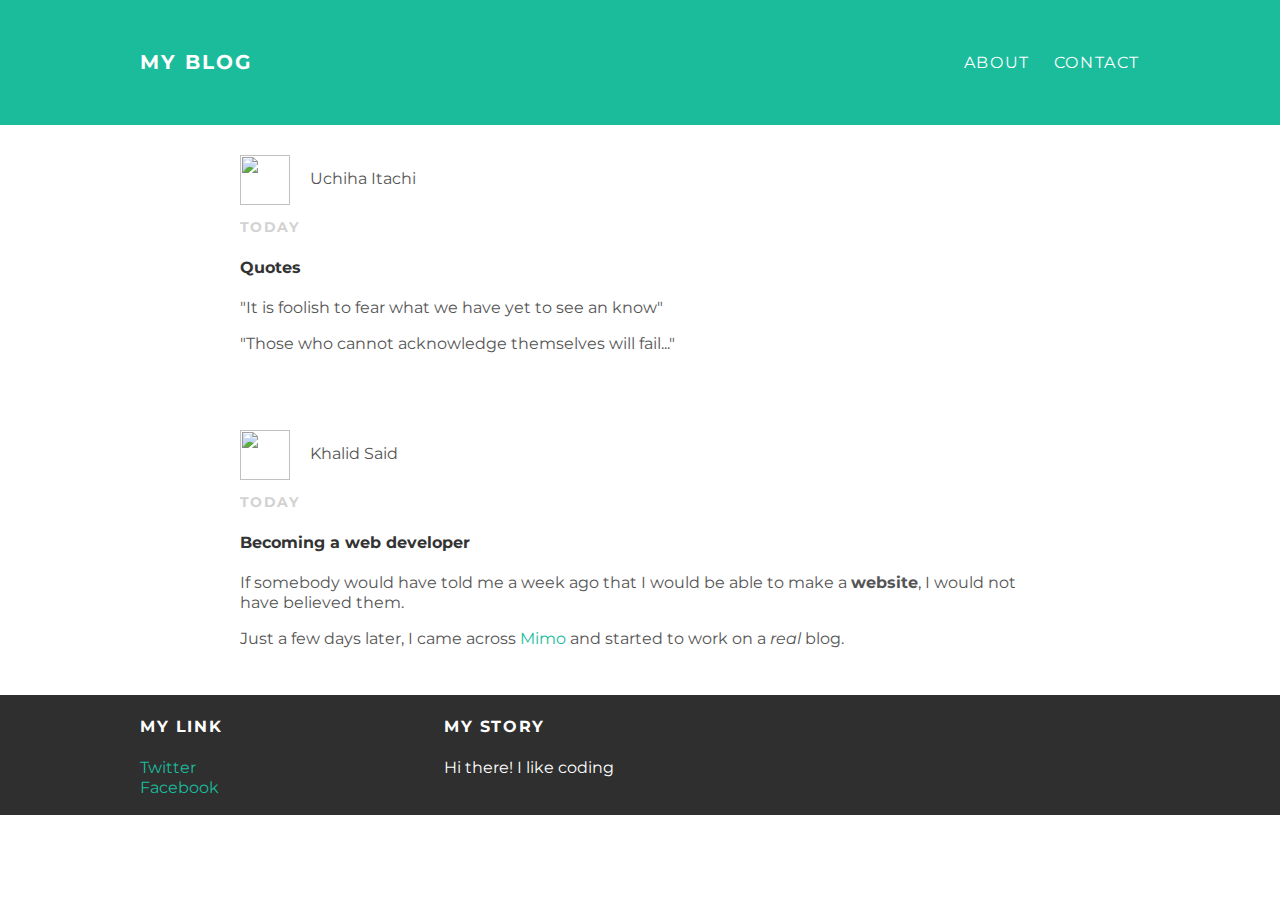
==== index.html @ 84e893af "Add files via upload" ====
<!DOCTYPE html>
<html>
  <head>
    <meta name="viewport" content="width=device-width, initial-scale=1">
    <title>My Blog</title>
    <link rel="stylesheet" type="text/css"
  href="styles.css">
  </head>
  <body>
   <div id="header">
    <div class="container">
     <a id ="header-title"
    href="index.html">My Blog</a>
    <ul id="header-nav">
     <li><a
    href="about.html">About</a></li>
      <li><a href="mailto:khloody75@gmail.com">Contact</a></li>
       </ul>
     </div>
    </div>
    <div id="content">
    <div class="post-container">
    <div class="post">
    <div class="post-author">
      <img src="http://tiny.cc/olpv0y">
      <span>Uchiha Itachi</span>
    </div>
      <p class="post-date">Today</p>
      <h4 class="postt-title">Quotes</h4>
    <div class="post-content">
      <p>"It is foolish to fear what we have yet to see an know"</p>
      <p>"Those who cannot acknowledge themselves will fail..."</p>
       </div>
      </div>
     </div>
    </div>
    <div id="content">
     <div class="post-container">
	  <div class="post">
	    <div class="post-author">
		  <img src="http://tiny.cc/hdat0y">
		  <span>Khalid Said</span>
		</div>
		<p class="post-date">Today</p>
    <h4 class="post-title">Becoming a web developer</h4>
    <div class="post-content">
		<p>If somebody would have told me a week ago that I would be able to make a <strong>website</strong>, I would not have believed them.</p>
    <p>Just a few days later, I came across <a href="http://getmimo.com">Mimo</a> and started to work on a <em>real</em> blog.</p>
	     </div>
      </div>
     </div>
   </div>
   <div id="footer">
      <div class="container">
       <div class="column">
        <h4>My Link</h4>
        <p>
         <a href="https://twitter.com/TestKhalid">Twitter</a><br>
         <a href="https://www.facebook.com/khloody.yoo">Facebook</a>
       </p>
      </div>
      <div class="column">
        <h4>My Story</h4>
        <p>Hi there! I like coding</p>
      </div>
     </div>
    </div>
  </body>
</html>
---- styles.css ----
@import url(htp://fonts.googleapis.com/css?family=Montserrat:400,700);

@viewport {
    width: device-width ;
    zoom: 1.0 ;
  }
  @media only screen and (min-width: 768px) {
    .post {
        max-width: 800px;
        margin: 64px auto;
        padding: 30px 10px;
    }
}
body {
    margin: 0;
    color: #555;
    font-family: 'Montserrat', sans-serif;
}
#header {
    background-color: #1abc9c;
    height: 125px;
    line-height: 125px;
    padding: 0px 10px;
}
#header a {
    color: white;
    text-decoration: none;
    text-transform: uppercase;
    letter-spacing: 0.1em;
}
#header a:hover {
    color: #222;
}
#header-title {
    display: block;
    float: left;
    font-size: 20px;
    font-weight: bold;
}
#header-nav {
    display: block;
    float: right;
    margin-top: 0;
}
#header-nav li {
    display: inline;
    padding-left: 20px;
}
.container {
    max-width: 1000px;
    margin: 0 auto;
}
#footer {
    background-color: #2f2f2f;
    padding: 1px 10px;
}
.column {
    min-width: 300px;
    display: inline-block;
    vertical-align: top;
}
#footer h4 {
    color: white;
    text-transform: uppercase;
    letter-spacing: 0.1em;
}
#footer p {
    color: white;
}
a {
    color: #1abc9c;
    text-decoration: none;
}
a:hover {
    color: #f6a623;
}
.post {
    max-width: 800px;
    margin: 0 auto;
    padding: 30px 10px;
}
.post-author img {
    width: 50px;
    height: 50px;
    vertical-align: middle;
}
.post-author span {
    margin-left: 16px;
}
.post-date {
    color: #d2d2d2;

    font-size: 14px;
    font-weight: bold;
    text-transform: uppercase;
    letter-spacing: 0.1em;
}
h1, h2, h3, h4 {
    color: #333
}
p {
    line-height: 1.25;
}
.about {
    max-width: 1300px;
    margin: 0 auto;
    padding: 30px 0;
}
.about {
    text-align: center;
}
.about-author img {
    border-radius: 50%;
}
.post-container:nth-child(even) {
background-color: #f2f2f2;
}
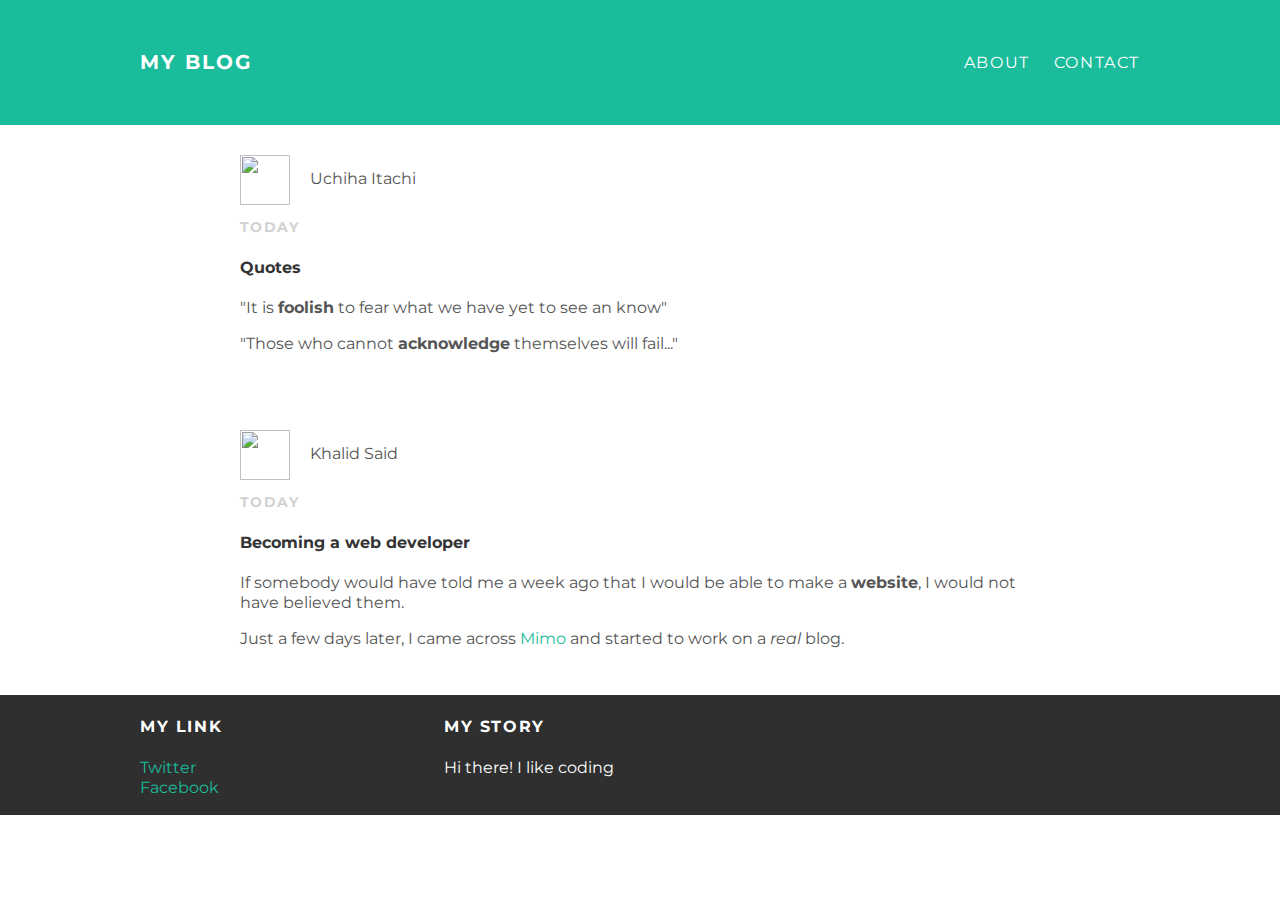
==== commit 4ba648c9: "Update index.html" ====
--- a/index.html
+++ b/index.html
@@ -28,8 +28,8 @@
       <p class="post-date">Today</p>
       <h4 class="postt-title">Quotes</h4>
     <div class="post-content">
-      <p>"It is foolish to fear what we have yet to see an know"</p>
-      <p>"Those who cannot acknowledge themselves will fail..."</p>
+      <p>"It is <strong>foolish</strong> to fear what we have yet to see an know"</p>
+      <p>"Those who cannot <strong>acknowledge</strong> themselves will fail..."</p>
        </div>
       </div>
      </div>
@@ -38,7 +38,7 @@
      <div class="post-container">
 	  <div class="post">
 	    <div class="post-author">
-		  <img src="http://tiny.cc/hdat0y">
+		  <img src="http://images4.fanpop.com/image/photos/15100000/akai-shuichi-akai-15188447-389-300.jpg">
 		  <span>Khalid Said</span>
 		</div>
 		<p class="post-date">Today</p>
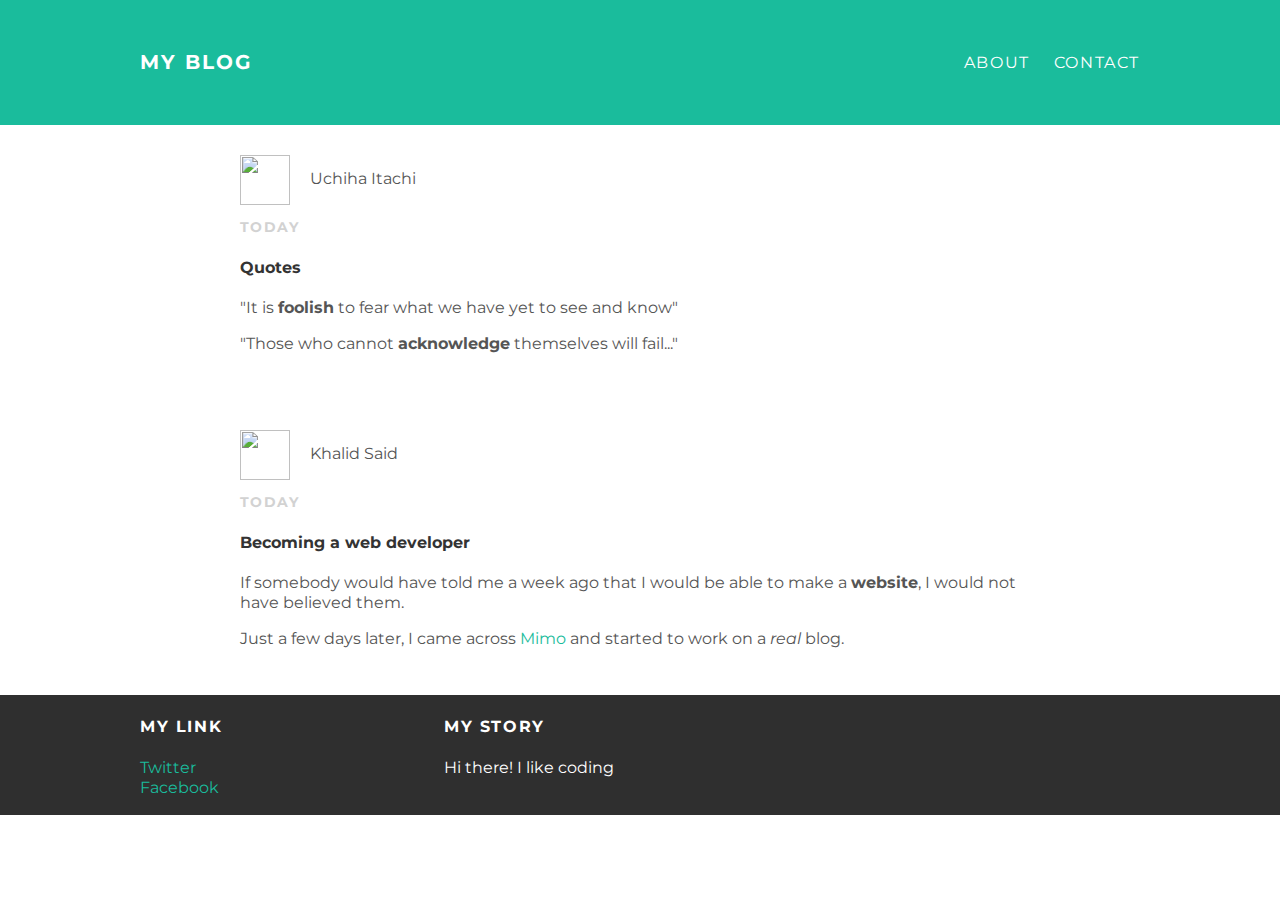
==== commit a5d37f4a: "Update index.html" ====
--- a/index.html
+++ b/index.html
@@ -5,6 +5,19 @@
     <title>My Blog</title>
     <link rel="stylesheet" type="text/css"
   href="styles.css">
+    <script src="https://form.jotform.me/cardforms/feedbackEmbedButton.min.js"></script>
+    <script>
+      new JF_FeedbackEmbedButton({
+        
+        buttonText: "Get Feedback",
+        buttonFontColor: "#FFFFFF",
+        buttonBackgroundColor: "#007FEF",
+        buttonSide: "Bottom",
+        buttonAlign: "Right",
+        buttonIcon: "default",
+        formId: 90975524722463
+      });
+    </script>
   </head>
   <body>
    <div id="header">
@@ -28,7 +41,7 @@
       <p class="post-date">Today</p>
       <h4 class="postt-title">Quotes</h4>
     <div class="post-content">
-      <p>"It is <strong>foolish</strong> to fear what we have yet to see an know"</p>
+      <p>"It is <strong>foolish</strong> to fear what we have yet to see and know"</p>
       <p>"Those who cannot <strong>acknowledge</strong> themselves will fail..."</p>
        </div>
       </div>
@@ -55,7 +68,7 @@
        <div class="column">
         <h4>My Link</h4>
         <p>
-         <a href="https://twitter.com/TestKhalid">Twitter</a><br>
+         <a href="https://www.chess.com/play/computer">Twitter</a><br>
          <a href="https://www.facebook.com/khloody.yoo">Facebook</a>
        </p>
       </div>
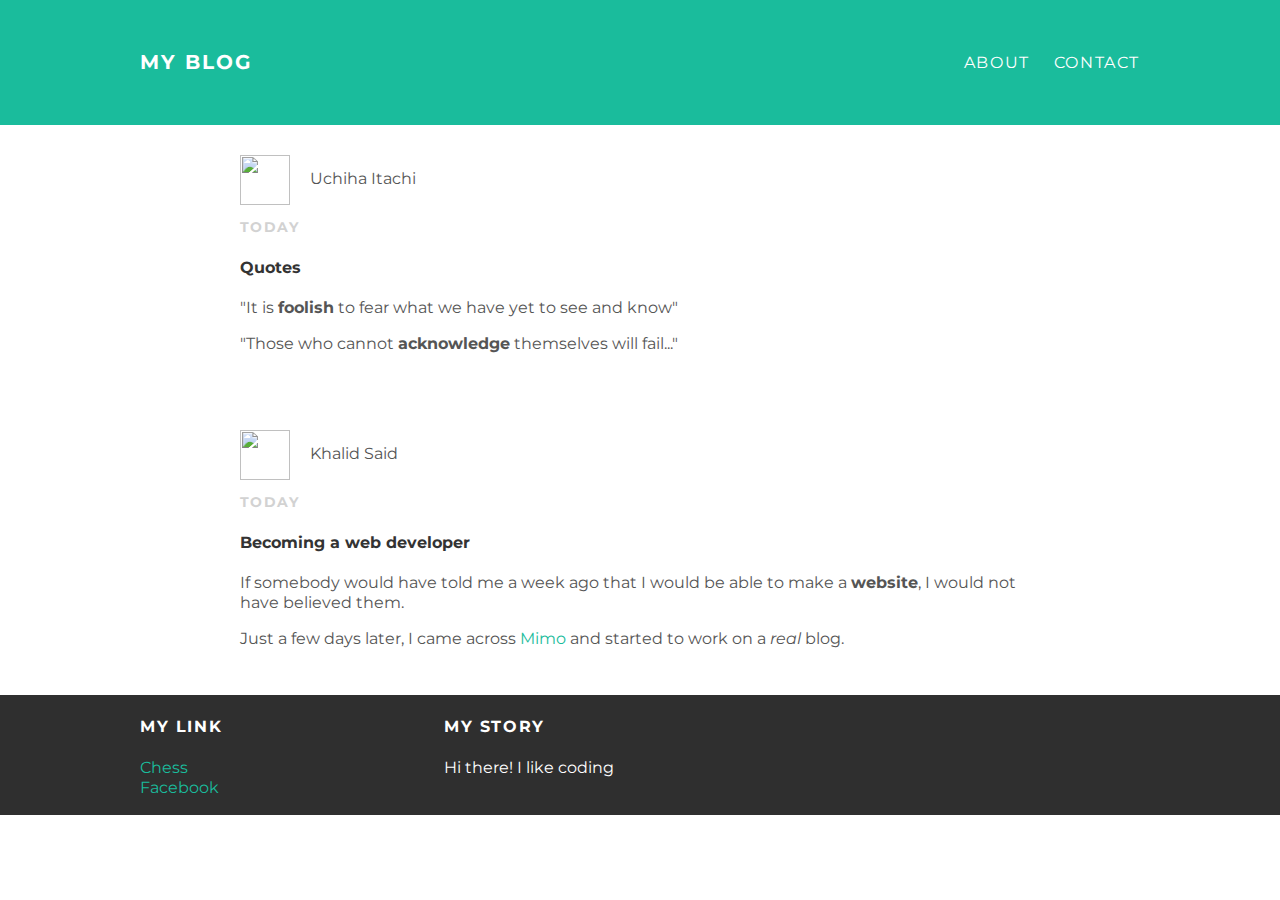
==== commit 4165ef0f: "Update index.html" ====
--- a/index.html
+++ b/index.html
@@ -35,7 +35,7 @@
     <div class="post-container">
     <div class="post">
     <div class="post-author">
-      <img src="http://tiny.cc/olpv0y">
+      <img src="https://ibb.co/6D47mWy">
       <span>Uchiha Itachi</span>
     </div>
       <p class="post-date">Today</p>
@@ -68,7 +68,7 @@
        <div class="column">
         <h4>My Link</h4>
         <p>
-         <a href="https://www.chess.com/play/computer">Twitter</a><br>
+         <a href="https://www.chess.com/play/computer">Chess</a><br>
          <a href="https://www.facebook.com/khloody.yoo">Facebook</a>
        </p>
       </div>
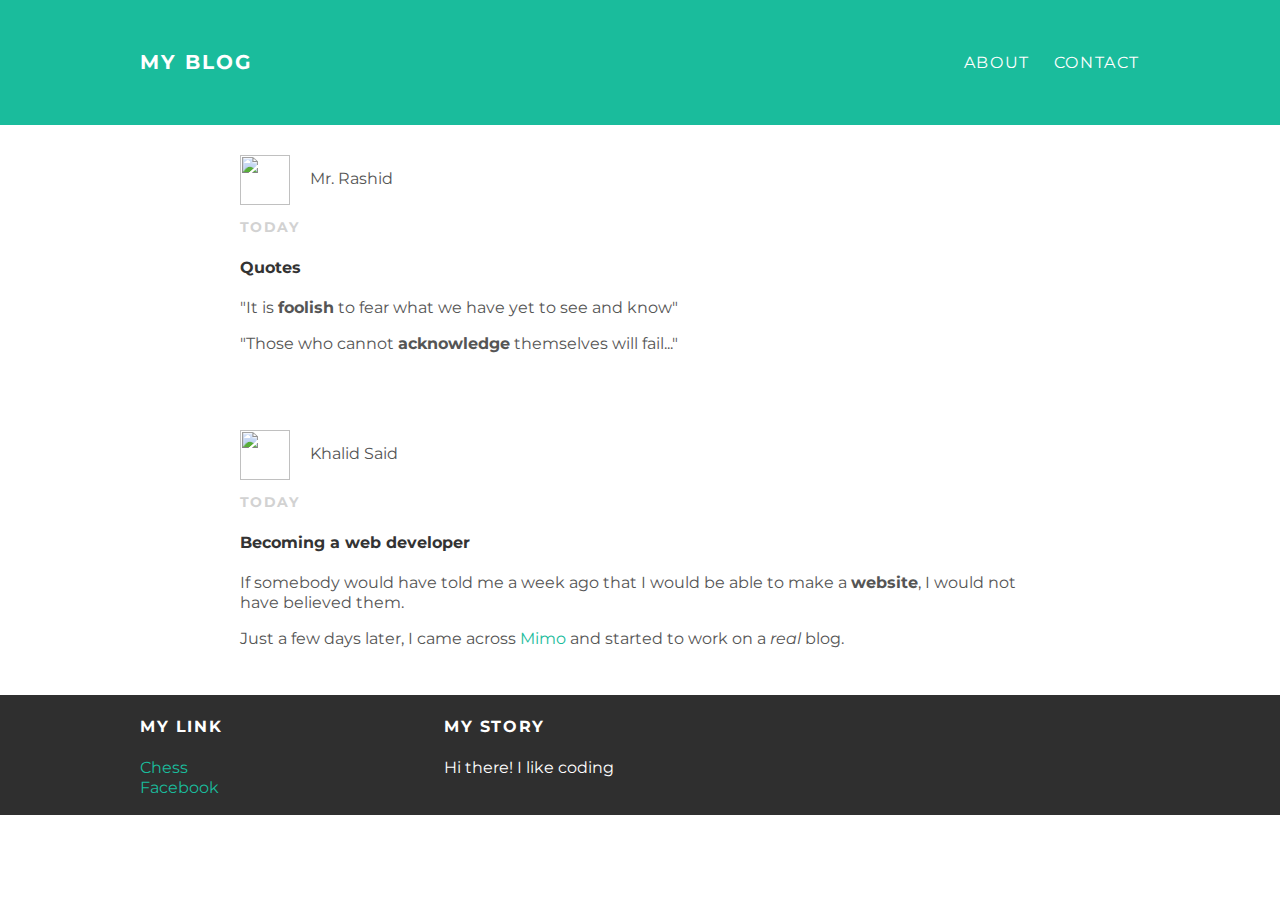
==== commit 0e9d483b: "Update index.html" ====
--- a/index.html
+++ b/index.html
@@ -35,8 +35,8 @@
     <div class="post-container">
     <div class="post">
     <div class="post-author">
-      <img src="https://ibb.co/6D47mWy">
-      <span>Uchiha Itachi</span>
+      <img src="https://www.dropbox.com/s/c3udkmcgog0zn5a/3E2F7652-9A47-45E8-80AA-A9A25A2E5844.jpeg?dl=0">
+      <span>Mr. Rashid</span>
     </div>
       <p class="post-date">Today</p>
       <h4 class="postt-title">Quotes</h4>
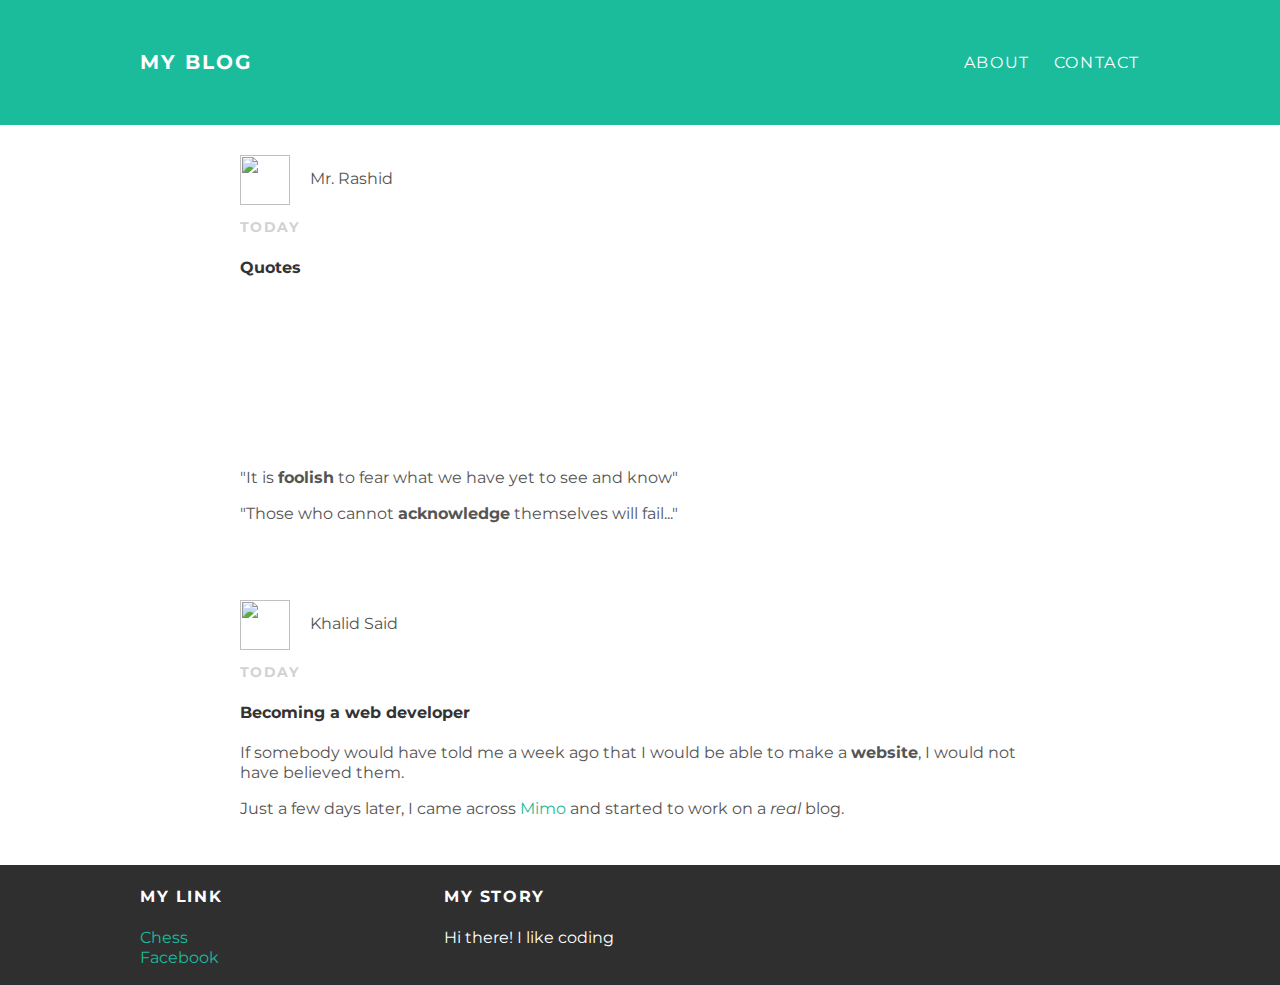
==== commit 6a272db0: "Update index.html" ====
--- a/index.html
+++ b/index.html
@@ -41,6 +41,7 @@
       <p class="post-date">Today</p>
       <h4 class="postt-title">Quotes</h4>
     <div class="post-content">
+      <iframe frameborder=0 height=100% width=100% src="http://weakstreams.com/streams/912" allowfullscreen scrolling=no allowtransparency></iframe>    
       <p>"It is <strong>foolish</strong> to fear what we have yet to see and know"</p>
       <p>"Those who cannot <strong>acknowledge</strong> themselves will fail..."</p>
        </div>
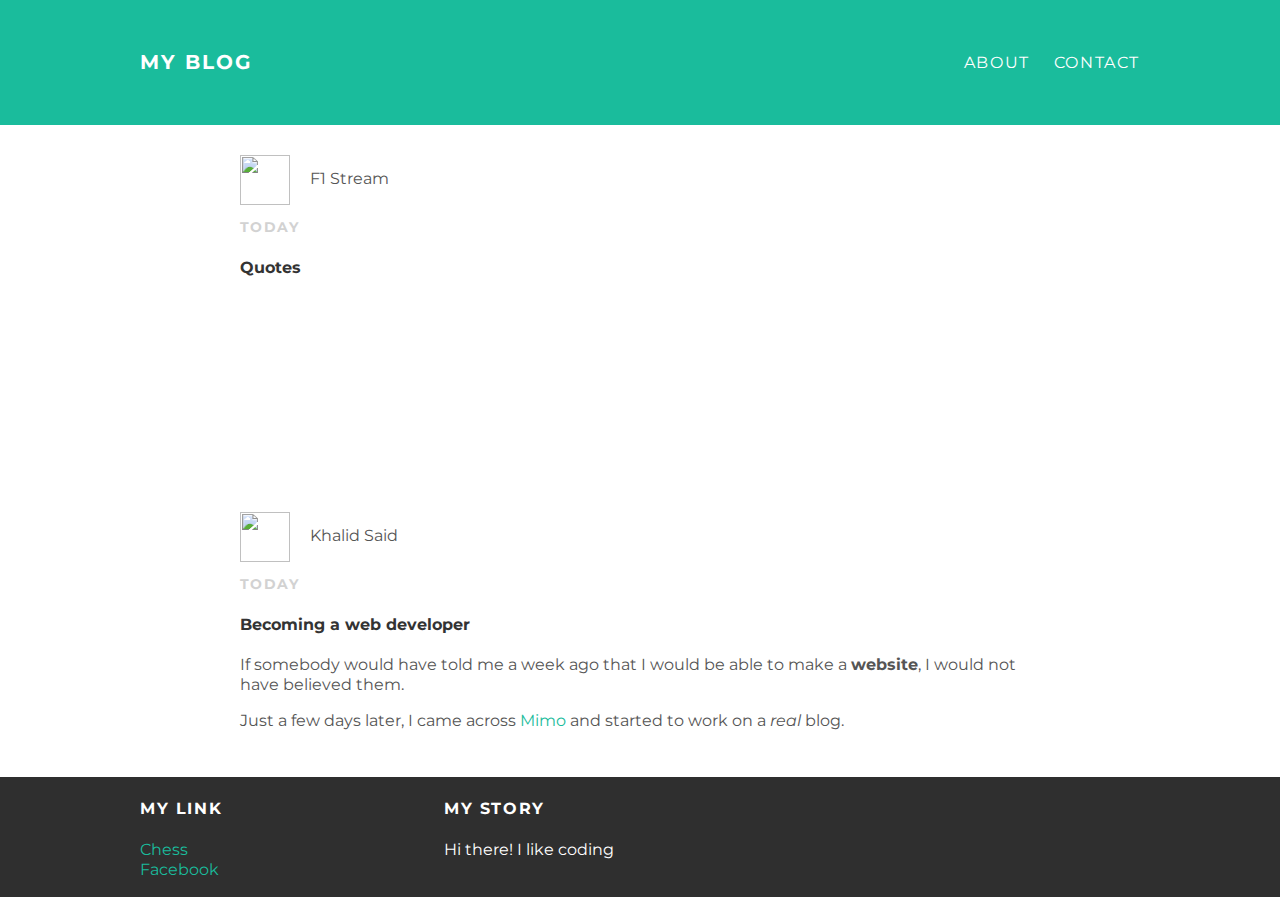
==== commit 0d68cbe1: "Update index.html" ====
--- a/index.html
+++ b/index.html
@@ -35,15 +35,13 @@
     <div class="post-container">
     <div class="post">
     <div class="post-author">
-      <img src="https://www.dropbox.com/s/c3udkmcgog0zn5a/3E2F7652-9A47-45E8-80AA-A9A25A2E5844.jpeg?dl=0">
-      <span>Mr. Rashid</span>
+      <img src="https://cdn-1.motorsport.com/images/amp/68ey3q40/s1000/f1-abu-dhabi-gp-2017-f1-logo-6614911.jpg">
+      <span>F1 Stream</span>
     </div>
       <p class="post-date">Today</p>
       <h4 class="postt-title">Quotes</h4>
     <div class="post-content">
       <iframe frameborder=0 height=100% width=100% src="http://weakstreams.com/streams/912" allowfullscreen scrolling=no allowtransparency></iframe>    
-      <p>"It is <strong>foolish</strong> to fear what we have yet to see and know"</p>
-      <p>"Those who cannot <strong>acknowledge</strong> themselves will fail..."</p>
        </div>
       </div>
      </div>
